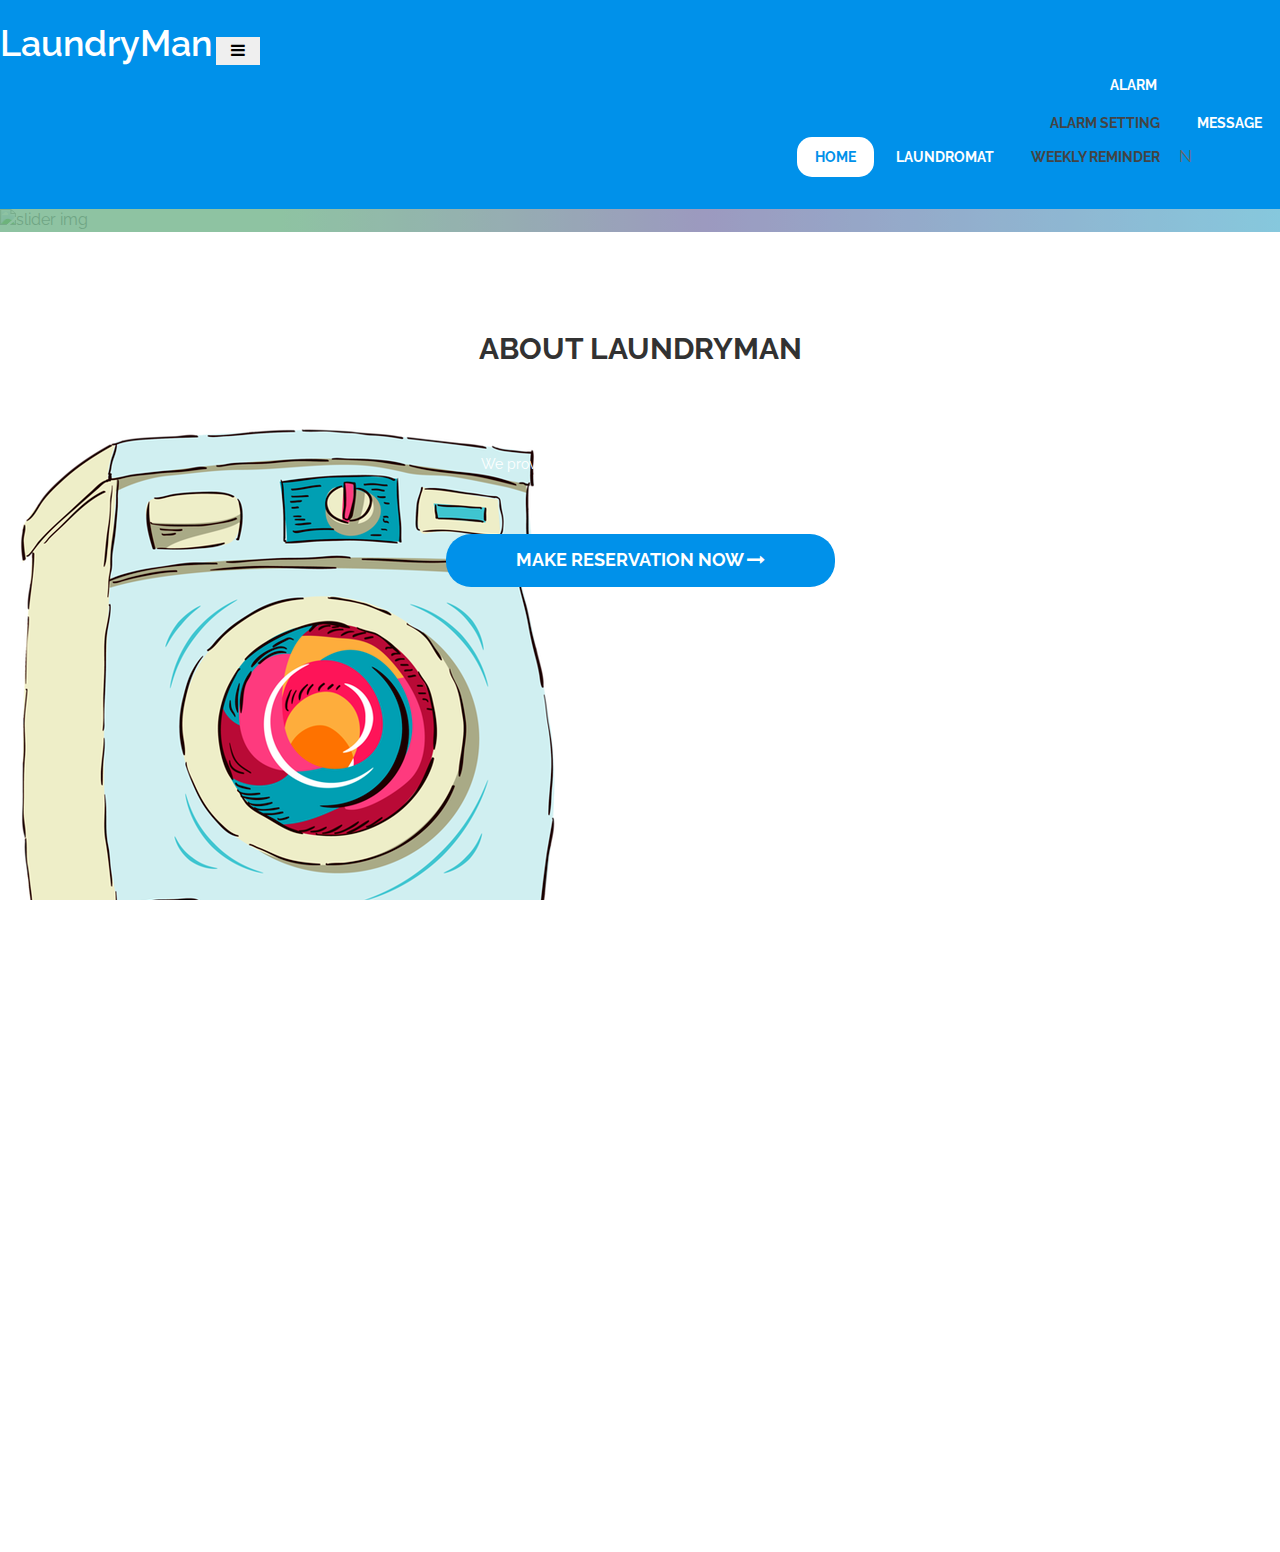
==== LaundryMan/index.html @ 87815266 "HasungOS 1.0.3 Account update" ====
<!DOCTYPE html>
<html lang="en">
  <head>
    <!-- Required meta tags -->
    <meta charset="utf-8">
    <meta name="viewport" content="width=device-width, initial-scale=1, shrink-to-fit=no">
    <title>LaundryMan: Don't wait anymore</title>
    <!-- Favicon -->
    <link rel="shortcut icon" type="image/icon" href="assets/images/favicon.ico"/>
    <!-- Font Awesome -->
    <link href="https://maxcdn.bootstrapcdn.com/font-awesome/4.6.3/css/font-awesome.min.css" rel="stylesheet">
     <!-- Bootstrap CSS -->
    <link rel="stylesheet" href="https://maxcdn.bootstrapcdn.com/bootstrap/4.0.0-beta/css/bootstrap.min.css" integrity="sha384-/Y6pD6FV/Vv2HJnA6t+vslU6fwYXjCFtcEpHbNJ0lyAFsXTsjBbfaDjzALeQsN6M" crossorigin="anonymous">
    <!-- Slick slider -->
    <link href="assets/css/slick.css" rel="stylesheet">
    <!-- Gallery Lightbox -->
	<link href="assets/css/magnific-popup.css" rel="stylesheet">
	<!--Google Material Icons-->
	<link href="https://fonts.googleapis.com/icon?family=Material+Icons" rel="stylesheet">
	
	
	
	<!--Let browser know website is optimized for mobile-->
	<meta name="viewport" content="width=device-width, initial-scale=1.0"/>

	
	<!--Sementic-->
	<link rel="stylesheet" type="text/css" href="semantic/semantic.css">
    <script
            src="https://code.jquery.com/jquery-3.1.1.min.js"
            integrity="sha256-hVVnYaiADRTO2PzUGmuLJr8BLUSjGIZsDYGmIJLv2b8="
			crossorigin="anonymous">
		</script>
    <script src="semantic/semantic.js"></script>
    <!-- Main Style -->
    <link href="weekly.css" rel="stylesheet">
    <link href="main.css" rel="stylesheet">

    <!-- Fonts -->

    <!-- Google Fonts Raleway -->
	<link href="https://fonts.googleapis.com/css?family=Raleway:300,400,400i,500,500i,600,700" rel="stylesheet">
	<!-- Google Fonts Open sans -->
	<link href="https://fonts.googleapis.com/css?family=Open+Sans:400,400i,600,700,800" rel="stylesheet">

	</head>
   <body>

   <!--START SCROLL TOP BUTTON -->
    <a class="scrollToTop" href="#">
      <i class="fa fa-angle-up"></i>
    </a>
  <!-- END SCROLL TOP BUTTON -->
  	
  	<!-- Start Header -->
	<header id="mu-hero">
		<div class="container" style="margin-top: 12px; margin-bottom: 12px;">
			<nav class="navbar navbar-expand-lg navbar-light mu-navbar">
				<!-- Text based logo -->
				<a class="navbar-brand mu-logo" href="index.html"><span>LaundryMan</span></a>
				<!-- image based logo -->
			   	<!-- <a class="navbar-brand mu-logo" href="index.html"><img src="assets/images/logo.png" alt="logo"></a> -->
			  <button class="navbar-toggler" type="button" data-toggle="collapse" data-target="#navbarSupportedContent" aria-controls="navbarSupportedContent" aria-expanded="false" aria-label="Toggle navigation">
			    <span class="fa fa-bars"></span>
			  </button>

			  <div class="collapse navbar-collapse" id="navbarSupportedContent">
			    <ul class="navbar-nav mr-auto mu-navbar-nav">
			      <li class="nav-item active">
			        <a href="index.html">Home</a>
			      </li>
			      <li class="nav-item"><a href="laundromat.html">Laundromat</a></li>
				  <li class="nav-item dropdown">
					<a class="dropdown-toggle" href="#" role="button" id="navbarDropdown" data-toggle="dropdown" aria-haspopup="true" aria-expanded="false">Alarm</a>
				   <div class="dropdown-menu active" aria-labelledby="navbarDropdown">
					  <a class="dropdown-item" href="alarm-setting.html">Alarm Setting</a>
					  <a class="dropdown-item" href="weekly-reminder.html">Weekly Reminder</a>
					</div>
				  </li>
				  <li class="nav-item">
					<div class="ui top right pointing dropdown" id="messageBar"><a href="#">Message</a>
						<span class="badge">N</span>
						<div class="menu">
							<div class="header">
								<i class="bell icon"></i>
								Today
							</div>
							<div class="divider"></div>
							<div class="item" id="myItem1">
								<span id="itemText">Your laundry is done!</span>
							</div>
							<div class="divider"></div>
							<div class="item" id="myItem2">
								<span style="color:darkgray">Today is your laundry day!</span>
							</div>
							<div class="divider"></div>
							<div class="header">
								<i class="bell outline icon"></i>
								<span style="color:darkgray">05/18/2020</span>
							</div>
							<div class="divider"></div>
							<div class="item" id="myItem3">
								<span style="color:darkgray">Your laundry is done!</span>
							</div>
							<div class="divider"></div>
							<div class="item" id="myItem4">
								<span style="color:darkgray">5 minutes left before your dryer is done!</span>
							</div>
							<div class="divider"></div>
							<div class="item" id="myItem5">
								<span style="color:darkgray">Today is your laundry day!</span>
								<style>.item { margin-bottom: 7px }</style>
							</div>
						</div>
					</div>
				  </li>
				  
				  <!--Notification Message-->
			    </ul>
			  </div>
			</nav>
		</div>
    </header>
    
    <!-- Start slider area -->
	<div id="mu-slider">
		<div class="mu-slide">
			<!-- Start single slide  -->
			<div class="mu-single-slide">
				<img src="assets/images/kwangmin_face.png" alt="slider img">
				<div class="mu-single-slide-content-area">
					<div class="container">
						<div class="row">
							<div class="col-md-12">
								<div class="mu-single-slide-content">
									<h1>Welcome to LaundryMan</h1>
									<p>We provide the best experience for your laundry</p>
									<a class="mu-primary-btn" href="laundromat.html">Make Reservation Now <span class="fa fa-long-arrow-right"></span></a>
								</div>
							</div>
						</div>
					</div>
				</div>
			</div>
			<!-- End single slide  -->
		</div>
	</div>
	<!-- End Slider area -->

	
	<!-- Start main content -->
	<main>
		<!-- Start About -->
		<section id="mu-about">
			<div class="container">
				<div class="row">
					<div class="col-md-12">
						<div class="mu-about-area">
							<!-- Title -->
							<div class="row">
								<div class="col-md-12">
									<div class="mu-title">
										<h2>About LaundryMan</h2>
									</div>
								</div>
							</div>
							<!-- Start Feature Content -->
							<div class="row">
								<div class="col-md-6">
									<div class="mu-about-left">
										<img class="" src="assets/images/mainLaundry.png" alt="img">
									</div>
								</div>
								<div class="col-md-6">
									<div class="mu-about-right">
										<ul>
											<li>
<<<<<<< Updated upstream
												<h3>Dibs Your Laundry Machine! <br>(Reservation Status & Availability)</h3>
												<p>
													Tired of waiting for the laundry machine? You can see the availability of the laundry machines in the laundromat in advance!
 													Additionally, you can reserve the laundry machine by simply clicking a few buttons!
												</p>
											</li>
											<li>
												<h3>Don't forget your laundry!<br>(Alarm Setting)</h3>
												<p>
													You can set the alarm by before and after the laundry is finished! 
													You can be notified before the laundry is finished, as well as, in case you forget to take the laundry, 
													we can also send you a notification after the laundry is finished!

												</p>
											</li>
											<li>
												<h3>Don't you forget your laundry day!<br>(Weekly Reminder)</h3>
												<p>
													We will send you a text message or email every week based on your laundry day setting!
													Any day, any time, let us know when your special day is!
												</p>
											</li>
										</ul>
									</div>
								</div>
							</div>
							<!-- End Feature Content -->
						</div>
					</div>
				</div>
			</div>
		</section>
		<!-- End About -->
			

	</main>

	
	<style> 
		.ui.mini.modal {
			height:180px;
			position: relative;
		}
		img:hover {
		/* Start the shake animation and make the animation last for 0.5 seconds */
			animation: shake 0.5s; 
  
			/* When the animation is finished, start again */
			animation-iteration-count: infinite; 
		}

		@keyframes shake {
			0% { transform: translate(1px, 1px) rotate(0deg); }
			10% { transform: translate(-1px, -2px) rotate(-1deg); }
			20% { transform: translate(-3px, 0px) rotate(1deg); }
			30% { transform: translate(3px, 2px) rotate(0deg); }
			40% { transform: translate(1px, -1px) rotate(1deg); }
			50% { transform: translate(-1px, 2px) rotate(-1deg); }
			60% { transform: translate(-3px, 1px) rotate(0deg); }
			70% { transform: translate(3px, 1px) rotate(-1deg); }
			80% { transform: translate(-1px, -1px) rotate(1deg); }
			90% { transform: translate(1px, 2px) rotate(0deg); }
			100% { transform: translate(1px, -2px) rotate(-1deg); }
		}
	
	</style>
	<!-- Message Modal 1 -->
	<div class="ui mini test modal" id="messageModal1">
		<div class="header">
		  Today
		</div>
		<div class="content">
		  <p>Your laundry is done!</p>
		</div>
		<div class="actions">
		  
		<button class="ui gray basic button" id="messageClosebtn1">
			Close
		</button>
		</div>
	</div>
	<!-- Message Modal 2 -->
	<div class="ui mini test modal" id="messageModal2">
		<div class="header">
		  Today
		</div>
		<div class="content">
		  <p>Your laundry is your laundry day!</p>
		</div>
		<div class="actions">
		  
		<button class="ui gray basic button" id="messageClosebtn2">
			Close
		</button>
		</div>
	</div>
	<!-- Message Modal 3-->
	<div class="ui mini test modal" id="messageModal3">
		<div class="header">
		  05/18/2020
		</div>
		<div class="content">
		  <p>Your laundry is done!</p>
		</div>
		<div class="actions">
		  
		<button class="ui gray basic button" id="messageClosebtn3">
			Close
		</button>
		</div>
	</div>

	<!-- Message Modal 4-->
	<div class="ui mini test modal" id="messageModal4">
		<div class="header">
		  05/18/2020
		</div>
		<div class="content">
		  <p>5 minutes left before your dryer is done!</p>
		</div>
		<div class="actions">
		  
		<button class="ui gray basic button" id="messageClosebtn4">
			Close
		</button>
		</div>
	</div>

	<!-- Message Modal 5-->
	<div class="ui mini test modal" id="messageModal5">
		<div class="header">
		  05/18/2020
		</div>
		<div class="content">
		  <p>Today is your laundry day!</p>
		</div>
		<div class="actions">
		  
		<button class="ui gray basic button" id="messageClosebtn5">
			Close
		</button>
		</div>
	</div>

	<!-- JavaScript -->
	<!-- jQuery first, then Popper.js, then Bootstrap JS -->


	<!--This two line someohw made the dropdown not working-->

	<!-- <script src="https://ajax.googleapis.com/ajax/libs/jquery/3.2.1/jquery.min.js"></script>
    <script src="https://cdnjs.cloudflare.com/ajax/libs/popper.js/1.11.0/umd/popper.min.js" integrity="sha384-b/U6ypiBEHpOf/4+1nzFpr53nxSS+GLCkfwBdFNTxtclqqenISfwAzpKaMNFNmj4" crossorigin="anonymous"></script> -->
    <script src="https://maxcdn.bootstrapcdn.com/bootstrap/4.0.0-beta/js/bootstrap.min.js" integrity="sha384-h0AbiXch4ZDo7tp9hKZ4TsHbi047NrKGLO3SEJAg45jXxnGIfYzk4Si90RDIqNm1" crossorigin="anonymous"></script>
	<!-- Slick slider -->
    <script type="text/javascript" src="assets/js/slick.min.js"></script>
    <!-- Progress Bar -->
    <script src="https://unpkg.com/circlebars@1.0.3/dist/circle.js"></script>
    <!-- Filterable Gallery js -->
    <script type="text/javascript" src="assets/js/jquery.filterizr.min.js"></script>
    <!-- Gallery Lightbox -->
    <script type="text/javascript" src="assets/js/jquery.magnific-popup.min.js"></script>
    <!-- Counter js -->
    <script type="text/javascript" src="assets/js/counter.js"></script>
    <!-- Ajax contact form  -->
	<script type="text/javascript" src="assets/js/app.js"></script>

    <!-- Custom js -->
	<script type="text/javascript" src="assets/js/custom.js"></script>
	<script src="alarm.js"></script>
	<script src="messageModal.js"></script>
	
	<!-- The core Firebase JS SDK is always required and must be listed first -->
	<script src="https://www.gstatic.com/firebasejs/7.14.5/firebase-app.js"></script>

<!-- TODO: Add SDKs for Firebase products that you want to use
     https://firebase.google.com/docs/web/setup#available-libraries -->
	<script src="https://www.gstatic.com/firebasejs/7.14.5/firebase-analytics.js"></script>
	<script src="https://www.gstatic.com/firebasejs/7.14.5/firebase-firestore.js"></script>
	<script>
	// Your web app's Firebase configuration
	var firebaseConfig = {
		apiKey: "AIzaSyDxV9NBWvRG0Uj9LAyWbqiI7ynMYCZFlHs",
		authDomain: "laundryman-90e01.firebaseapp.com",
		databaseURL: "https://laundryman-90e01.firebaseio.com",
		projectId: "laundryman-90e01",
		storageBucket: "laundryman-90e01.appspot.com",
		messagingSenderId: "1065622255921",
		appId: "1:1065622255921:web:807763ec9251f2ee875810",
		measurementId: "G-MF9FWK2CES"
	};
	// Initialize Firebase
	firebase.initializeApp(firebaseConfig);
	firebase.analytics();
	</script>
	
	
	<!--Just DELETED-->
	<!-- <script>
		// First circle
	    new Circlebar({
        element : "#circle-1",
        type : "progress",
	      maxValue:  "90"
	    });
		
		// Second circle
	    new Circlebar({
        element : "#circle-2",
        type : "progress",
	      maxValue:  "84"
	    });

	    // Third circle
	    new Circlebar({
        element : "#circle-3",
        type : "progress",
	      maxValue:  "60"
	    });

	    // Fourth circle
	    new Circlebar({
        element : "#circle-4",
        type : "progress",
	      maxValue:  "74"
	    });

	</script> -->
    
  </body>
</html>
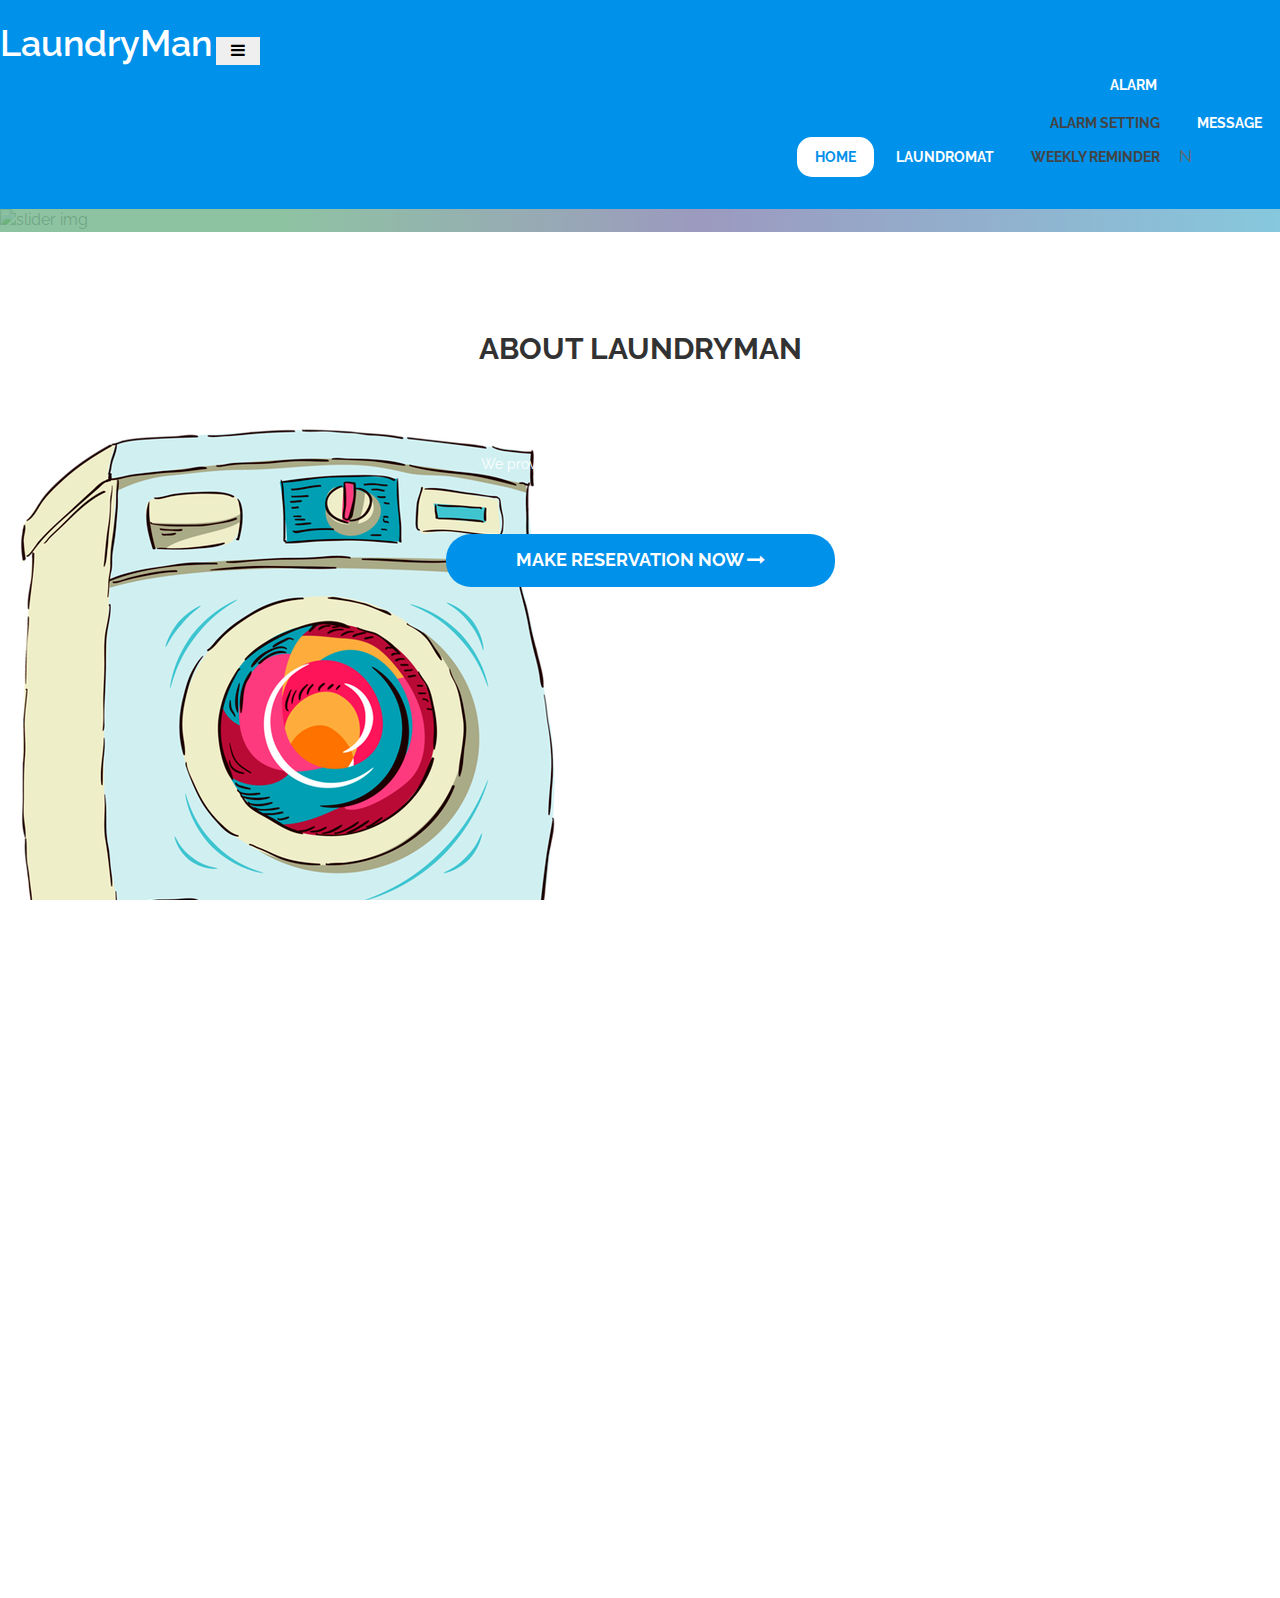
==== commit 22e7b6b1: "Revision" ====
--- a/LaundryMan/index.html
+++ b/LaundryMan/index.html
@@ -173,9 +173,9 @@
 								</div>
 								<div class="col-md-6">
 									<div class="mu-about-right">
+										<br><br>
 										<ul>
 											<li>
-<<<<<<< Updated upstream
 												<h3>Dibs Your Laundry Machine! <br>(Reservation Status & Availability)</h3>
 												<p>
 													Tired of waiting for the laundry machine? You can see the availability of the laundry machines in the laundromat in advance!
@@ -353,6 +353,7 @@
 <!-- TODO: Add SDKs for Firebase products that you want to use
      https://firebase.google.com/docs/web/setup#available-libraries -->
 	<script src="https://www.gstatic.com/firebasejs/7.14.5/firebase-analytics.js"></script>
+	<script src="https://www.gstatic.com/firebasejs/7.14.5/firebase-auth.js"></script>
 	<script src="https://www.gstatic.com/firebasejs/7.14.5/firebase-firestore.js"></script>
 	<script>
 	// Your web app's Firebase configuration
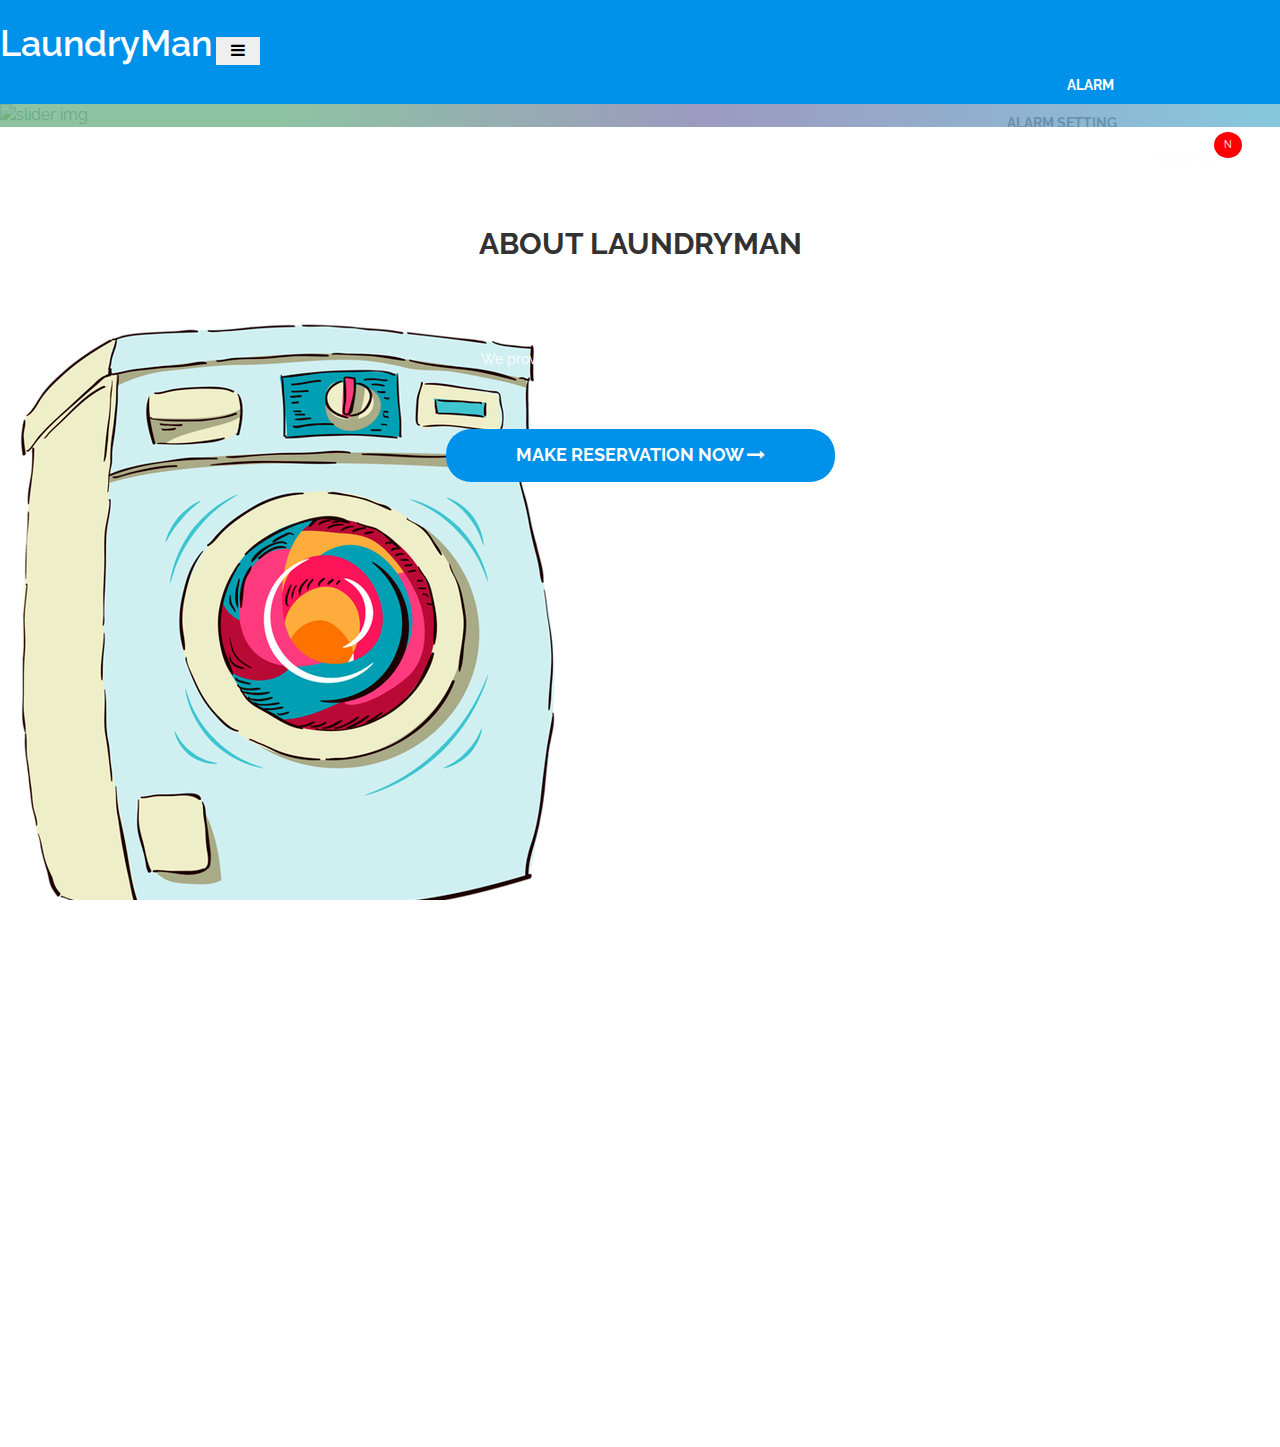
==== commit e0163988: "1" ====
--- a/LaundryMan/index.html
+++ b/LaundryMan/index.html
@@ -4,7 +4,8 @@
     <!-- Required meta tags -->
     <meta charset="utf-8">
     <meta name="viewport" content="width=device-width, initial-scale=1, shrink-to-fit=no">
-    <title>LaundryMan: Don't wait anymore</title>
+	<title>LaundryMan: Don't wait anymore</title>
+	<script src='https://kit.fontawesome.com/a076d05399.js'></script>
     <!-- Favicon -->
     <link rel="shortcut icon" type="image/icon" href="assets/images/favicon.ico"/>
     <!-- Font Awesome -->
@@ -114,7 +115,13 @@
 						</div>
 					</div>
 				  </li>
-				  
+				  <a href="account.html"><i class='far fa-user-circle' style="font-size: 40px; padding-left:15px;">
+					<style>
+						.far.fa-user-circle{
+							color:white;
+						
+						}
+					</style></i></a>
 				  <!--Notification Message-->
 			    </ul>
 			  </div>
@@ -173,10 +180,12 @@
 								</div>
 								<div class="col-md-6">
 									<div class="mu-about-right">
-										<br><br>
 										<ul>
 											<li>
-												<h3>Dibs Your Laundry Machine! <br>(Reservation Status & Availability)</h3>
+
+												<h3>Dips on Your Laundry Machine! <br>(Reservation Status & Availability)</h3>
+
+
 												<p>
 													Tired of waiting for the laundry machine? You can see the availability of the laundry machines in the laundromat in advance!
  													Additionally, you can reserve the laundry machine by simply clicking a few buttons!
@@ -192,6 +201,7 @@
 												</p>
 											</li>
 											<li>
+												
 												<h3>Don't you forget your laundry day!<br>(Weekly Reminder)</h3>
 												<p>
 													We will send you a text message or email every week based on your laundry day setting!
@@ -353,7 +363,6 @@
 <!-- TODO: Add SDKs for Firebase products that you want to use
      https://firebase.google.com/docs/web/setup#available-libraries -->
 	<script src="https://www.gstatic.com/firebasejs/7.14.5/firebase-analytics.js"></script>
-	<script src="https://www.gstatic.com/firebasejs/7.14.5/firebase-auth.js"></script>
 	<script src="https://www.gstatic.com/firebasejs/7.14.5/firebase-firestore.js"></script>
 	<script>
 	// Your web app's Firebase configuration
--- a/LaundryMan/weekly.css
+++ b/LaundryMan/weekly.css
@@ -1,4 +1,22 @@
 /*Hasung css*/
+
+
+/*
+#########################
+#  Notification Counter #
+#########################
+ */  
+.nav-item .badge {
+	position: absolute;
+	top: -5px;
+	right: -5px;
+	padding: 5px 10px;
+	border-radius: 50%;
+	background: red;
+	color: white;
+	font-size: 10px;
+	
+}
 /*
 #########################
 #######   Alert   #######
@@ -38,6 +56,7 @@
 .ui-alert {
 	opacity: 0;
 	filter: alpha(opacity=0);
+	
 }
 .ui-alert p{
 	display: table;
@@ -74,12 +93,6 @@
 	color: black;
 	
 }
-
-/*
-#########################
-####   Notification  ####
-#########################
-*/
 
 
 /*
@@ -455,6 +468,7 @@
 
 .mu-navbar {
 	padding: 20px 0;
+	height:80px;
 }
 
 .mu-navbar-nav {
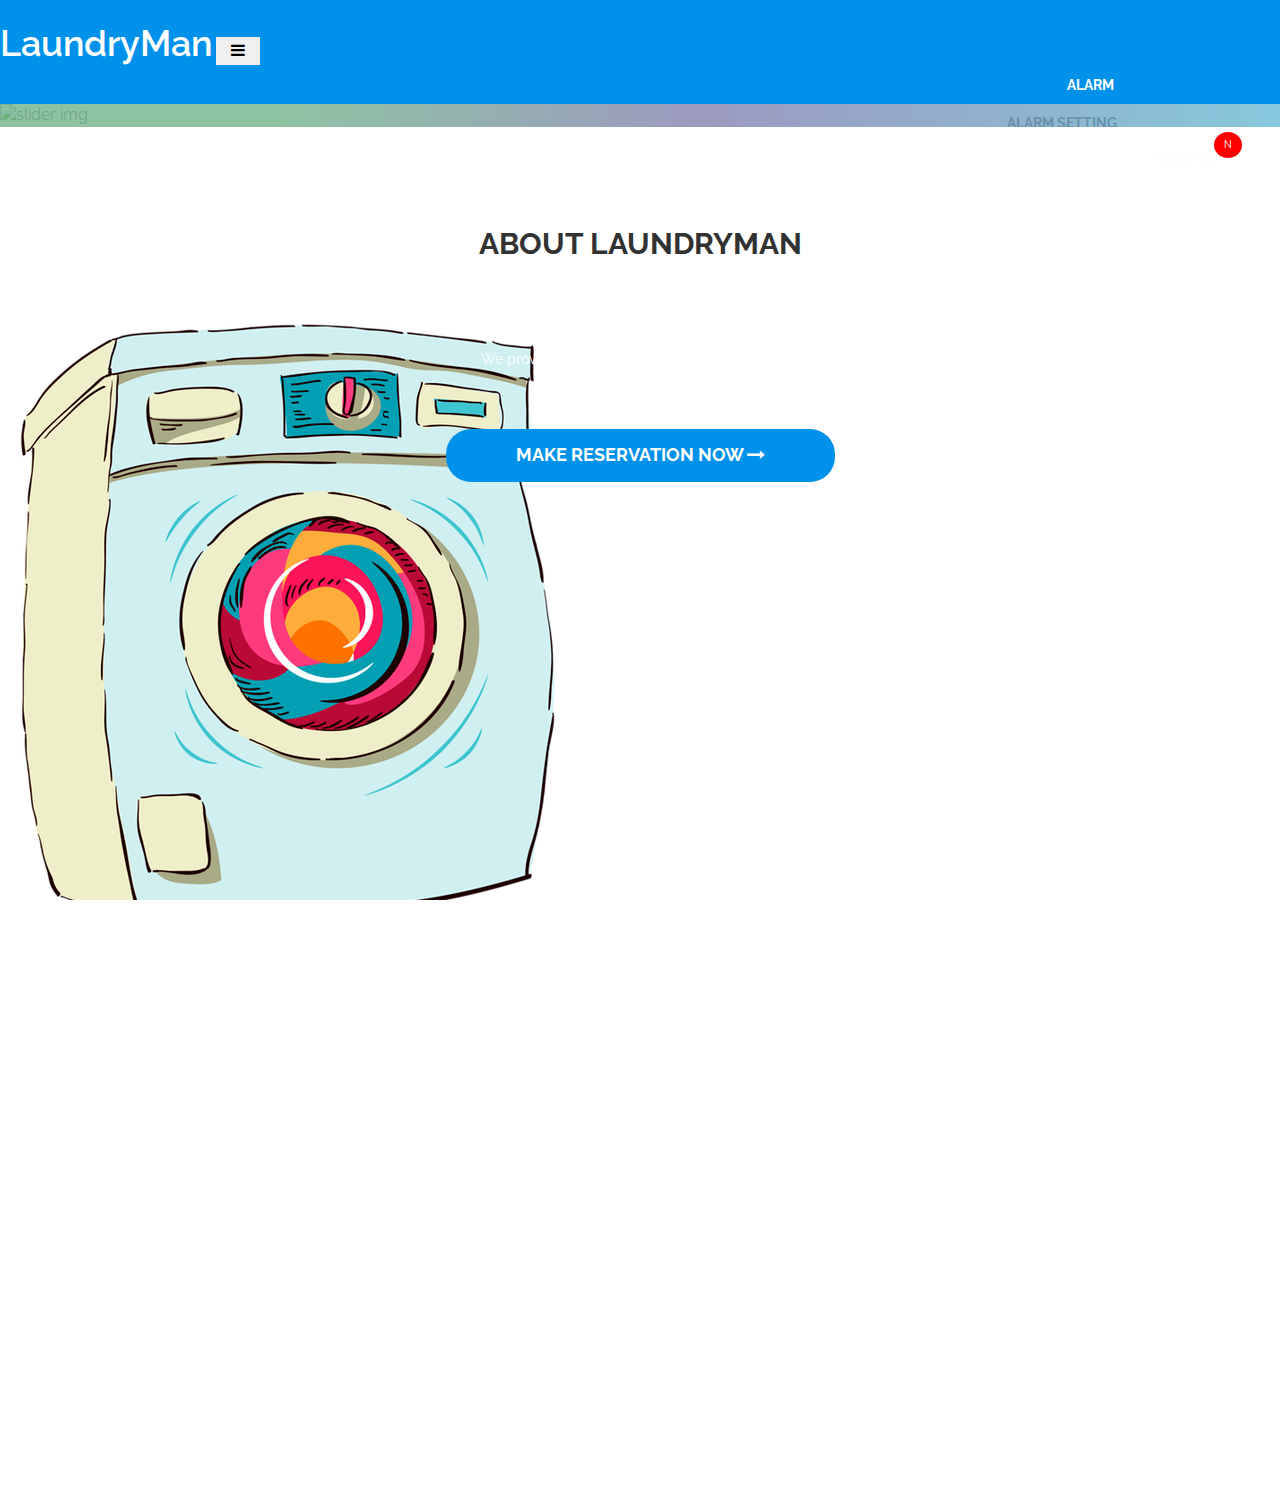
==== commit 359e9ada: "Merge branch 'master' of https://github.com/Kwangmin-KimSBU/CSE323_Group_Project" ====
--- a/LaundryMan/index.html
+++ b/LaundryMan/index.html
@@ -180,12 +180,10 @@
 								</div>
 								<div class="col-md-6">
 									<div class="mu-about-right">
+										<br><br>
 										<ul>
 											<li>
-
-												<h3>Dips on Your Laundry Machine! <br>(Reservation Status & Availability)</h3>
-
-
+												<h3>Dibs Your Laundry Machine! <br>(Reservation Status & Availability)</h3>
 												<p>
 													Tired of waiting for the laundry machine? You can see the availability of the laundry machines in the laundromat in advance!
  													Additionally, you can reserve the laundry machine by simply clicking a few buttons!
@@ -363,6 +361,7 @@
 <!-- TODO: Add SDKs for Firebase products that you want to use
      https://firebase.google.com/docs/web/setup#available-libraries -->
 	<script src="https://www.gstatic.com/firebasejs/7.14.5/firebase-analytics.js"></script>
+	<script src="https://www.gstatic.com/firebasejs/7.14.5/firebase-auth.js"></script>
 	<script src="https://www.gstatic.com/firebasejs/7.14.5/firebase-firestore.js"></script>
 	<script>
 	// Your web app's Firebase configuration
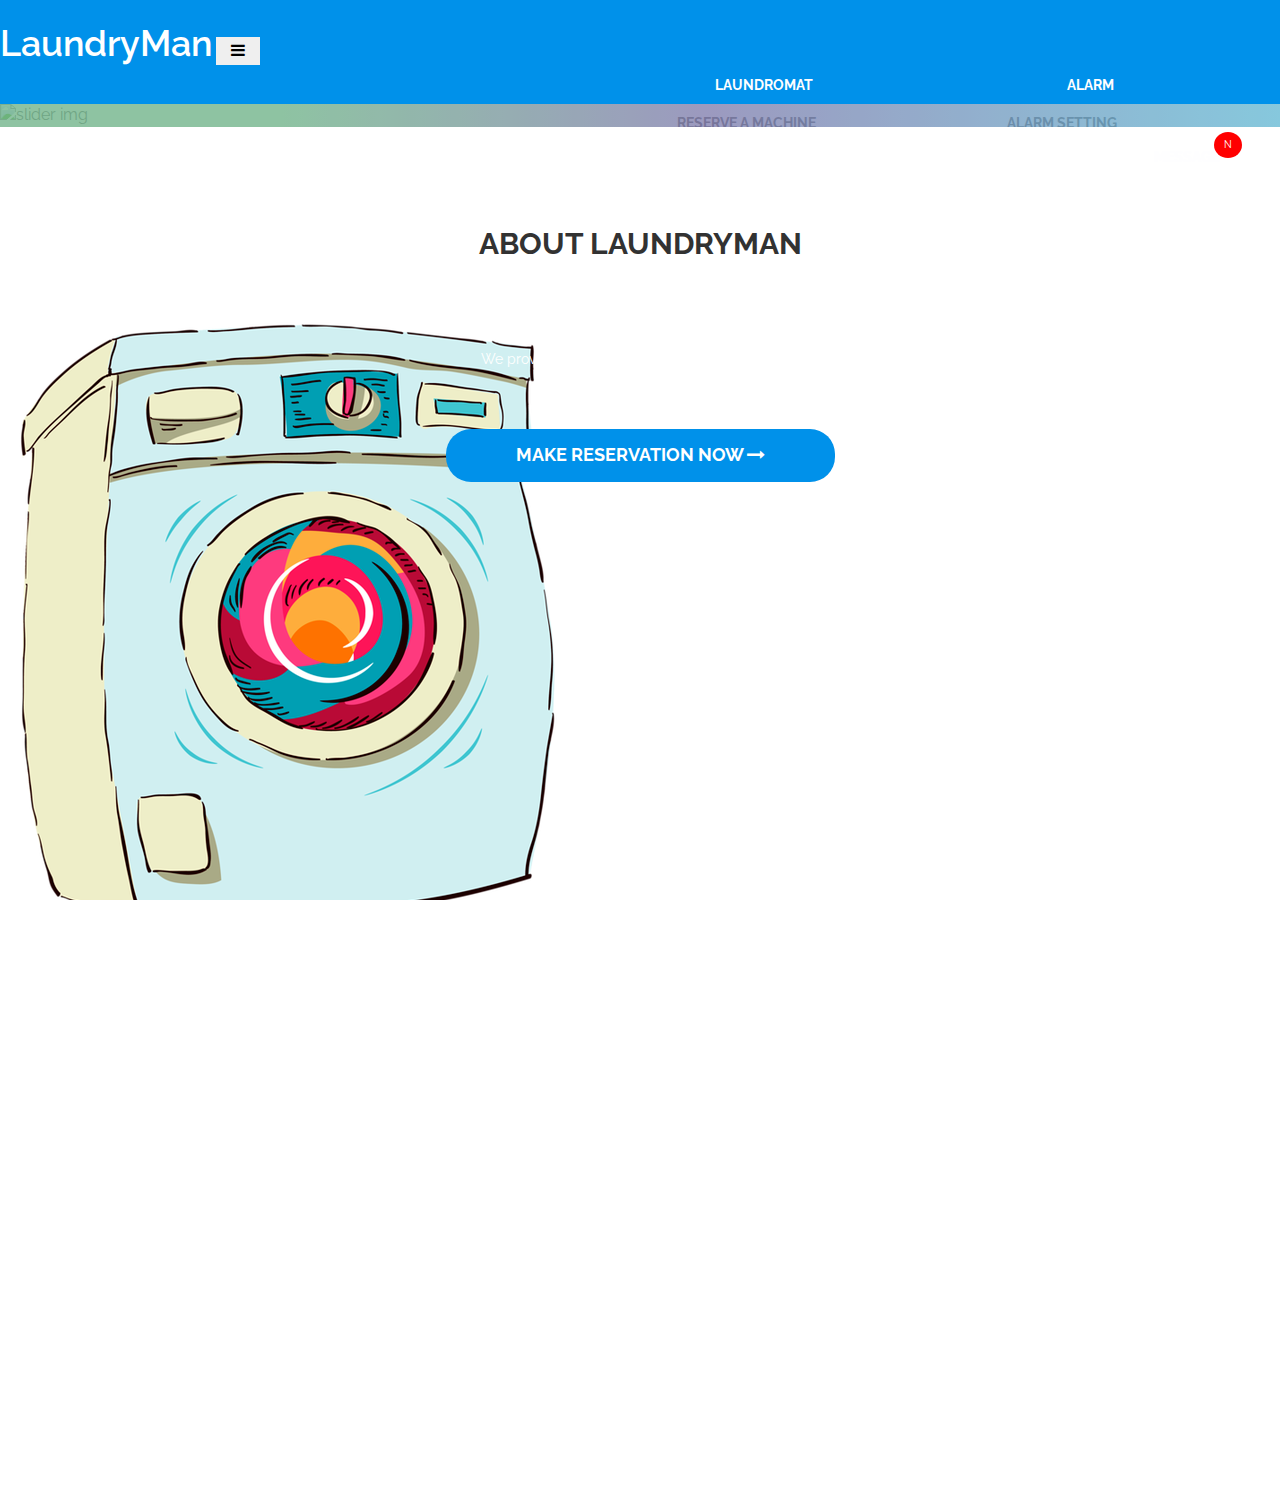
==== commit 3129c8ca: "Update index.html" ====
--- a/LaundryMan/index.html
+++ b/LaundryMan/index.html
@@ -70,6 +70,13 @@
 			      <li class="nav-item active">
 			        <a href="index.html">Home</a>
 			      </li>
+			      <li class="nav-item dropdown">
+				<a class="dropdown-toggle" href="#" role="button" id="navbarDropdown" data-toggle="dropdown" aria-haspopup="true" aria-expanded="false">Laundromat</a>
+			   <div class="dropdown-menu active" aria-labelledby="navbarDropdown">
+				  <a class="dropdown-item" href="laundromat.html">Reserve a Machine</a>
+				  <a class="dropdown-item" href="laundromat2.html">Remaining Time</a>
+				</div>
+			 	 </li>
 			      <li class="nav-item"><a href="laundromat.html">Laundromat</a></li>
 				  <li class="nav-item dropdown">
 					<a class="dropdown-toggle" href="#" role="button" id="navbarDropdown" data-toggle="dropdown" aria-haspopup="true" aria-expanded="false">Alarm</a>
@@ -414,4 +421,4 @@
 	</script> -->
     
   </body>
-</html>+</html>
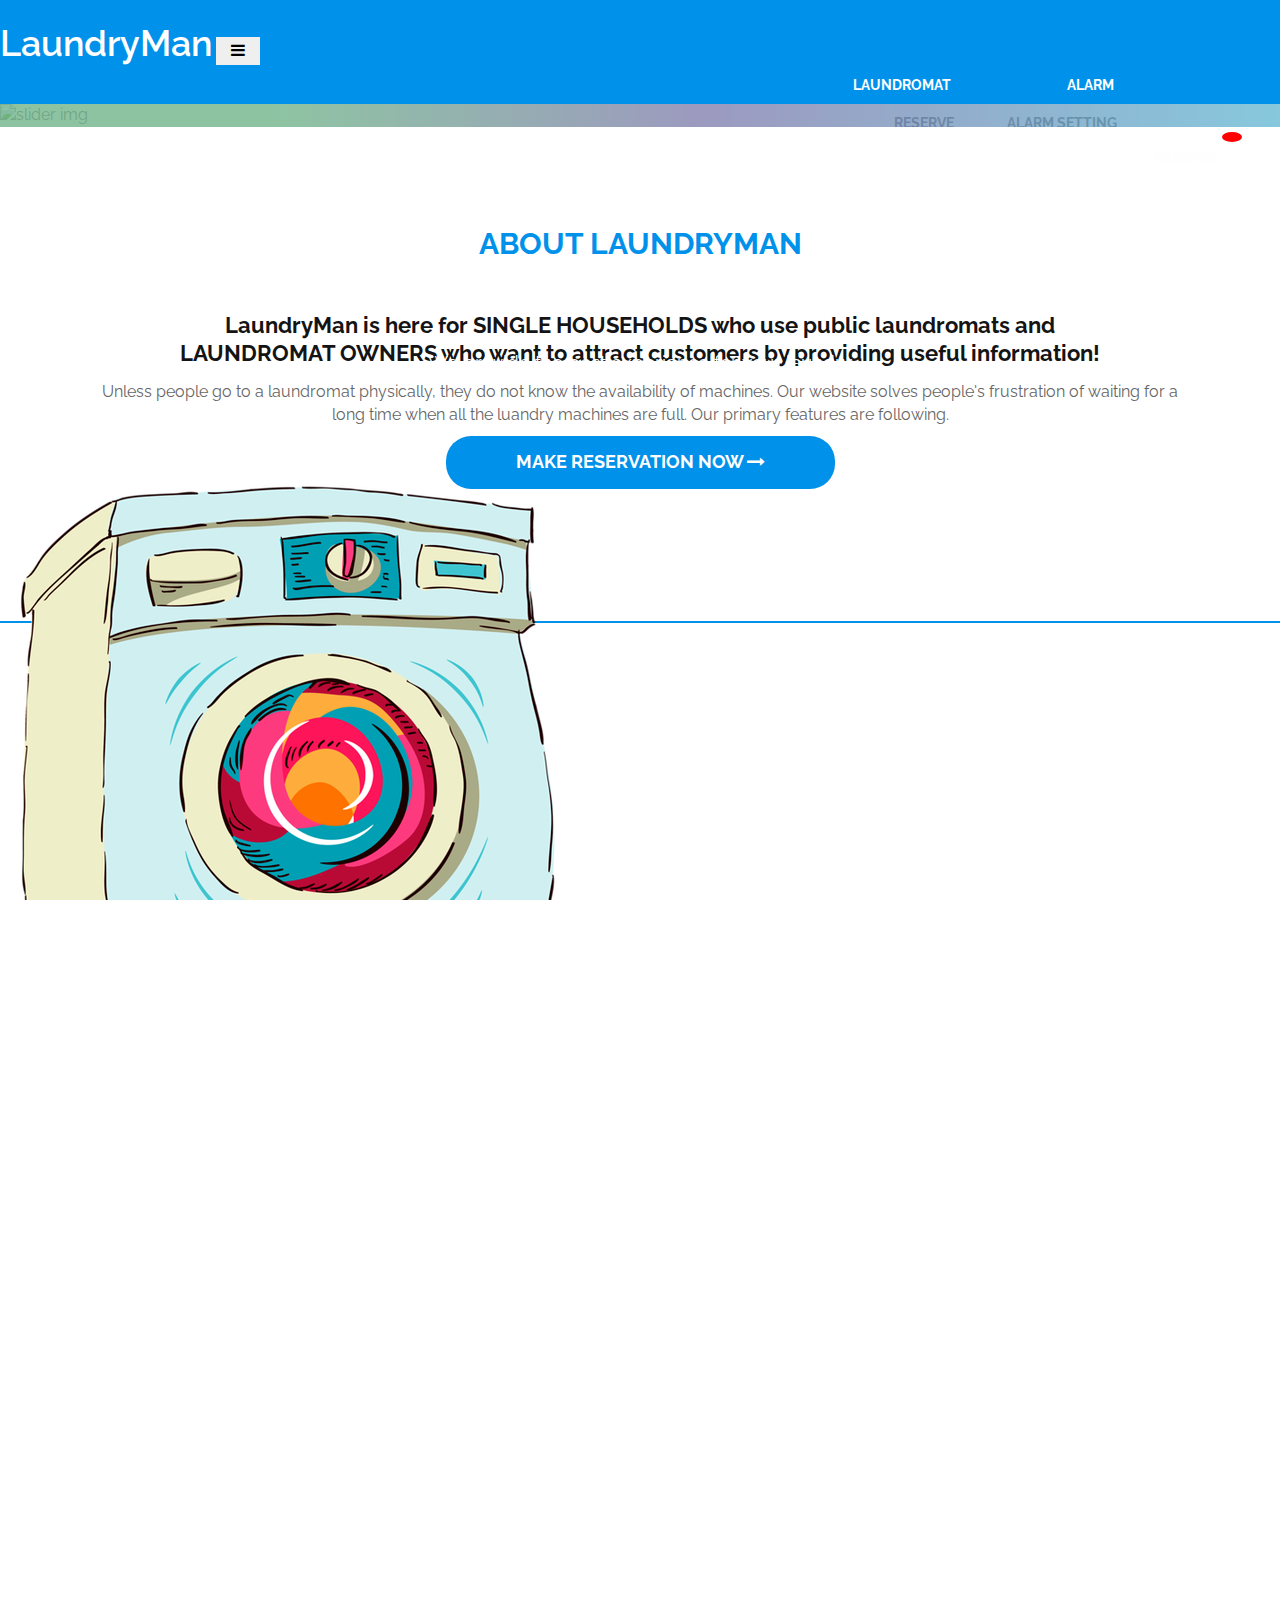
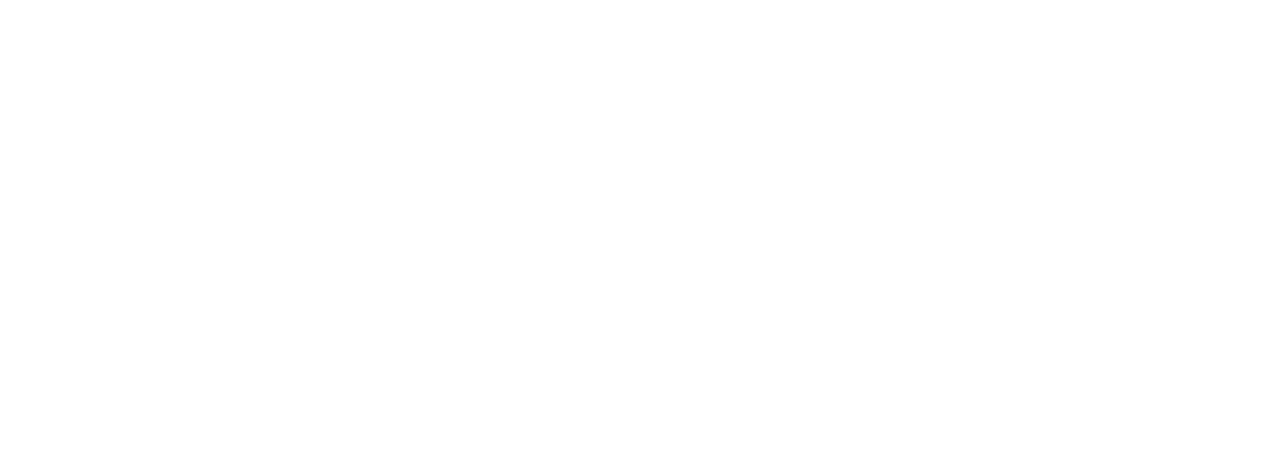
==== commit 3f1235d6: "bug fixed" ====
--- a/LaundryMan/index.html
+++ b/LaundryMan/index.html
@@ -73,11 +73,11 @@
 			      <li class="nav-item dropdown">
 				<a class="dropdown-toggle" href="#" role="button" id="navbarDropdown" data-toggle="dropdown" aria-haspopup="true" aria-expanded="false">Laundromat</a>
 			   <div class="dropdown-menu active" aria-labelledby="navbarDropdown">
-				  <a class="dropdown-item" href="laundromat.html">Reserve a Machine</a>
+				  <a class="dropdown-item" href="laundromat.html">Reserve</a>
 				  <a class="dropdown-item" href="laundromat2.html">Remaining Time</a>
 				</div>
 			 	 </li>
-			      <li class="nav-item"><a href="laundromat.html">Laundromat</a></li>
+			      
 				  <li class="nav-item dropdown">
 					<a class="dropdown-toggle" href="#" role="button" id="navbarDropdown" data-toggle="dropdown" aria-haspopup="true" aria-expanded="false">Alarm</a>
 				   <div class="dropdown-menu active" aria-labelledby="navbarDropdown">
@@ -87,7 +87,7 @@
 				  </li>
 				  <li class="nav-item">
 					<div class="ui top right pointing dropdown" id="messageBar"><a href="#">Message</a>
-						<span class="badge">N</span>
+						<span class="badge" id="msgBadge"></span>
 						<div class="menu">
 							<div class="header">
 								<i class="bell icon"></i>
@@ -148,7 +148,7 @@
 							<div class="col-md-12">
 								<div class="mu-single-slide-content">
 									<h1>Welcome to LaundryMan</h1>
-									<p>We provide the best experience for your laundry</p>
+									<p style="font-size: 14pt;">We provide the best experience for your laundry</p>
 									<a class="mu-primary-btn" href="laundromat.html">Make Reservation Now <span class="fa fa-long-arrow-right"></span></a>
 								</div>
 							</div>
@@ -174,10 +174,19 @@
 							<div class="row">
 								<div class="col-md-12">
 									<div class="mu-title">
-										<h2>About LaundryMan</h2>
-									</div>
-								</div>
-							</div>
+										<h2 style="color: #0091ea;">About LaundryMan</h2>
+									</div>
+								</div>
+								<div class="col-md-12" style="text-align: center; padding-left: 100px; padding-right: 100px;">
+									<h4 style="color: rgb(20, 20, 20);">LaundryMan is here for SINGLE HOUSEHOLDS who use public laundromats and<br>
+										LAUNDROMAT OWNERS who want to attract customers by providing useful information!
+									</h4>	
+									<p>Unless people go to a laundromat physically, they do not know the availability of machines. Our website solves people's frustration of waiting for a long time
+									when all the luandry machines are full. Our primary features are following.
+									</p>
+								</div>
+							</div>
+							<br><br>
 							<!-- Start Feature Content -->
 							<div class="row">
 								<div class="col-md-6">
@@ -191,29 +200,60 @@
 										<ul>
 											<li>
 												<h3>Dibs Your Laundry Machine! <br>(Reservation Status & Availability)</h3>
-												<p>
-													Tired of waiting for the laundry machine? You can see the availability of the laundry machines in the laundromat in advance!
+												<p style="font-size: 12pt;">
+													Tired of waiting for the laundry machine? You can check the availability of the laundry machines online!
  													Additionally, you can reserve the laundry machine by simply clicking a few buttons!
 												</p>
 											</li>
 											<li>
-												<h3>Don't forget your laundry!<br>(Alarm Setting)</h3>
-												<p>
-													You can set the alarm by before and after the laundry is finished! 
-													You can be notified before the laundry is finished, as well as, in case you forget to take the laundry, 
-													we can also send you a notification after the laundry is finished!
+												<h3>Don't Forget Your Laundry!<br>(Alarm Setting)</h3>
+												<p style="font-size: 12pt;">
+													You can have the alarm when the laundry is finished! 
+													You can be notified not only before the laundry is finished, but also after the laundry is finished
+													just in case you forget to take the laundry!
 
 												</p>
 											</li>
 											<li>
 												
-												<h3>Don't you forget your laundry day!<br>(Weekly Reminder)</h3>
-												<p>
+												<h3>Don't Forget Your Laundry Day!<br>(Weekly Reminder)</h3>
+												<p style="font-size: 12pt;">
 													We will send you a text message or email every week based on your laundry day setting!
-													Any day, any time, let us know when your special day is!
+													Let us know when your special day is!
 												</p>
 											</li>
 										</ul>
+									</div>
+								</div>
+								<br><br><br>
+								<div class="col-md-12" style="width: 1600px; margin-bottom: 80px;">
+									<div style="float: left; width: 33.3%; padding: 10px; text-align: center;">
+										<img src="assets/images/HS.png" width="250" height="250">
+										<h4 style="color: rgb(20, 20, 20);">Hasung Jun</h4>
+									</div>
+									<div style="float: left; width: 33.3%; padding: 10px; text-align: center;">
+										<img src="assets/images/KM.png" width="250" height="250">
+										<h4 style="color: rgb(20, 20, 20);">Kwangmin Kim</h4>
+									</div>
+									<div style="float: left; width: 33.3%; padding: 10px; text-align: center;">
+										<img src="assets/images/DY.png" width="250" height="250">
+										<h4 style="color: rgb(20, 20, 20);">Dong Yeob Lee</h4>
+									</div>
+								</div>
+								
+								<div class="col-md-12" style="text-align: center;">
+									<h3 style="color: #0091ea; margin-bottom: 30px; padding-top: 40px; border-top: #0091ea 2px solid;">REFERENCE LINKS</h3>	
+									<div style="float: left; width: 25%; text-align: center;">
+										<a href="https://github.com/Kwangmin-KimSBU/CSE323_Group_Project/blob/master/User%20Research/CSE323%20KF90%20Formative%20Research.pdf"><b>Formative Research Report</b></a>
+									</div>
+									<div style="float: left; width: 25%; text-align: center;">
+										<a href="https://drive.google.com/open?id=1i83Cfa99vsa_LfcVbC-TlsoNkwPd5dMi"><b>Paper Prototype Video</b></a>
+									</div>
+									<div style="float: left; width: 25%; text-align: center;">
+										<a href="https://drive.google.com/file/d/1Eq9O6D6NbbAcb_Sqe1F7Tq7ZfNrYAud7/view?usp=sharing"><b>Mid-fidelity Prototype Video</b></a>
+									</div>
+									<div style="float: left; width: 25%; text-align: center;">
+										<a href="#"><b>Final Prototype Video</b></a>
 									</div>
 								</div>
 							</div>
